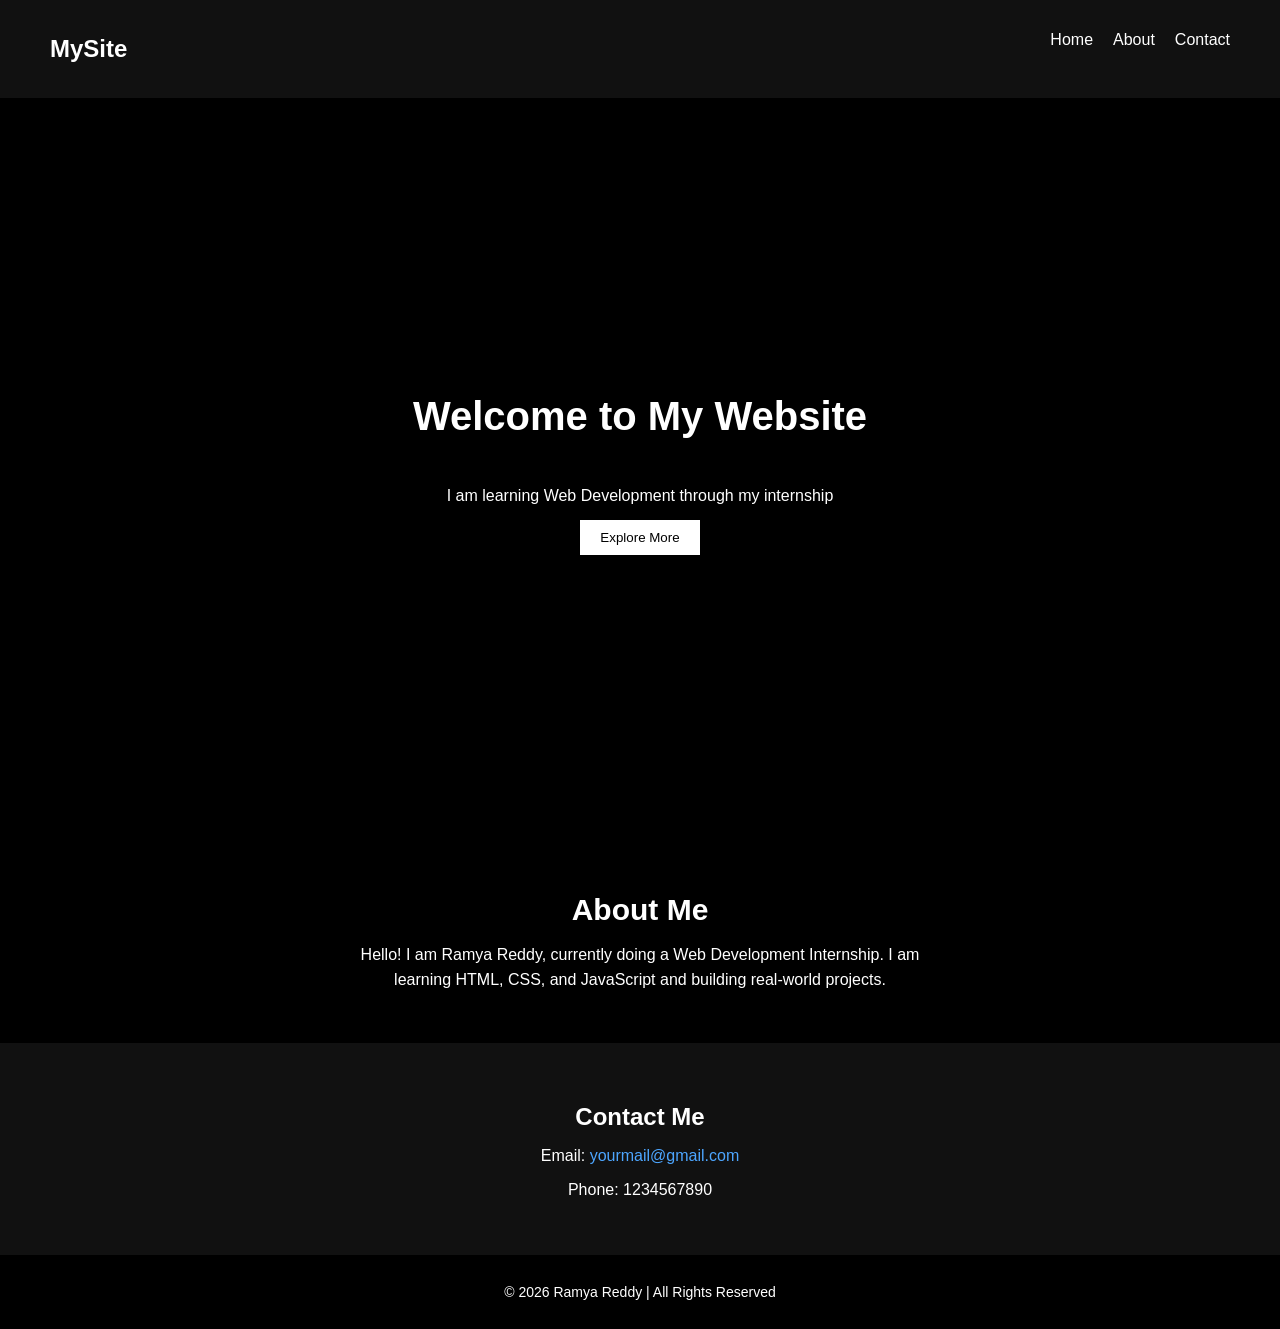
==== index.html @ f23f4a50 "Add files via upload" ====
<!DOCTYPE html>
<html>
<head>
    <title>My Landing Page</title>
    <link rel="stylesheet" href="style.css">
</head>
<body>

    <!-- Navbar -->
    <nav>
        <h2>MySite</h2>
        <ul>
            <li><a href="#home">Home</a></li>
            <li><a href="#about">About</a></li>
            <li><a href="#contact">Contact</a></li>
        </ul>
    </nav>

    <!-- Hero Section -->
    <section class="hero" id="home">
        <h1>Welcome to My Website</h1>
        <p>I am learning Web Development through my internship</p>
        <button>Explore More</button>
    </section>

    <!-- About Section -->
    <section class="about" id="about">
        <h2>About Me</h2>
        <p>
            Hello! I am Ramya Reddy, currently doing a Web Development Internship.
            I am learning HTML, CSS, and JavaScript and building real-world projects.
        </p>
    </section>

    <!-- Contact Section -->
    <section class="contact" id="contact">
        <h2>Contact Me</h2>
        <p>Email: <a href="mailto:yourmail@gmail.com">yourmail@gmail.com</a></p>
        <p>Phone: 1234567890</p>
    </section>

    <!-- Footer -->
    <footer>
        <p>© 2026 Ramya Reddy | All Rights Reserved</p>
    </footer>

</body>
</html>
---- style.css ----
/* Smooth Scrolling */
html {
    scroll-behavior: smooth;
}

/* Body Styling */
body {
    font-family: Arial;
    margin: 0;
    background-color: black;
    color: white;
}

/* Navbar */
nav {
    display: flex;
    justify-content: space-between;
    padding: 15px 50px;
    background-color: #111;
}

nav h2 {
    color: white;
}

nav ul {
    list-style: none;
    display: flex;
    gap: 20px;
}

nav ul li a {
    text-decoration: none;
    color: white;
}

/* Hero Section */
.hero {
    height: 80vh;
    display: flex;
    flex-direction: column;
    justify-content: center;
    align-items: center;
    text-align: center;
}

.hero h1 {
    font-size: 40px;
}

.hero p {
    margin: 15px 0;
}

/* About Section */
.about {
    padding: 50px;
    text-align: center;
}

.about h2 {
    font-size: 30px;
    margin-bottom: 15px;
}

.about p {
    max-width: 600px;
    margin: auto;
    line-height: 1.6;
}

/* Contact Section */
.contact {
    padding: 40px;
    text-align: center;
    background-color: #111;
}

.contact h2 {
    margin-bottom: 10px;
}

.contact a {
    color: #4da6ff;
    text-decoration: none;
}

/* Footer */
footer {
    text-align: center;
    padding: 15px;
    background-color: black;
    font-size: 14px;
}

/* Button */
button {
    padding: 10px 20px;
    background-color: white;
    color: black;
    border: none;
    cursor: pointer;
}
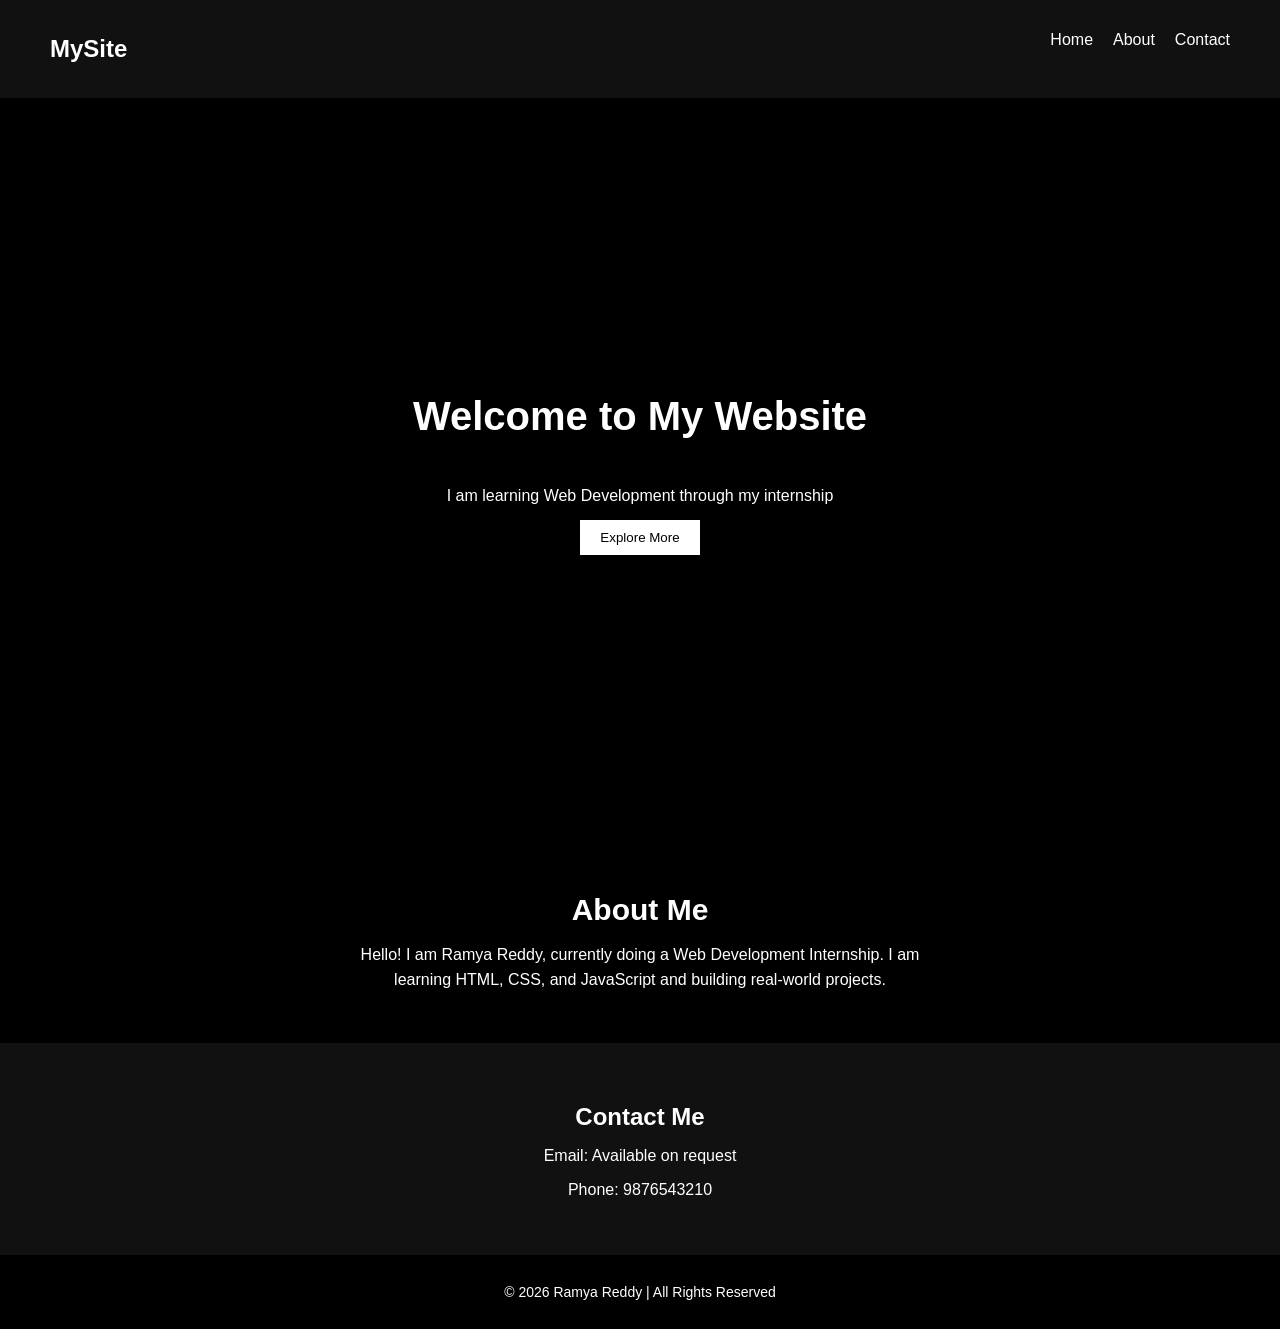
==== commit b19c8e3f: "index.html" ====
--- a/index.html
+++ b/index.html
@@ -35,8 +35,8 @@
     <!-- Contact Section -->
     <section class="contact" id="contact">
         <h2>Contact Me</h2>
-        <p>Email: <a href="mailto:yourmail@gmail.com">yourmail@gmail.com</a></p>
-        <p>Phone: 1234567890</p>
+        <p>Email: Available on request</p>
+        <p>Phone: 9876543210</p>
     </section>
 
     <!-- Footer -->
@@ -45,4 +45,4 @@
     </footer>
 
 </body>
-</html>+</html>
